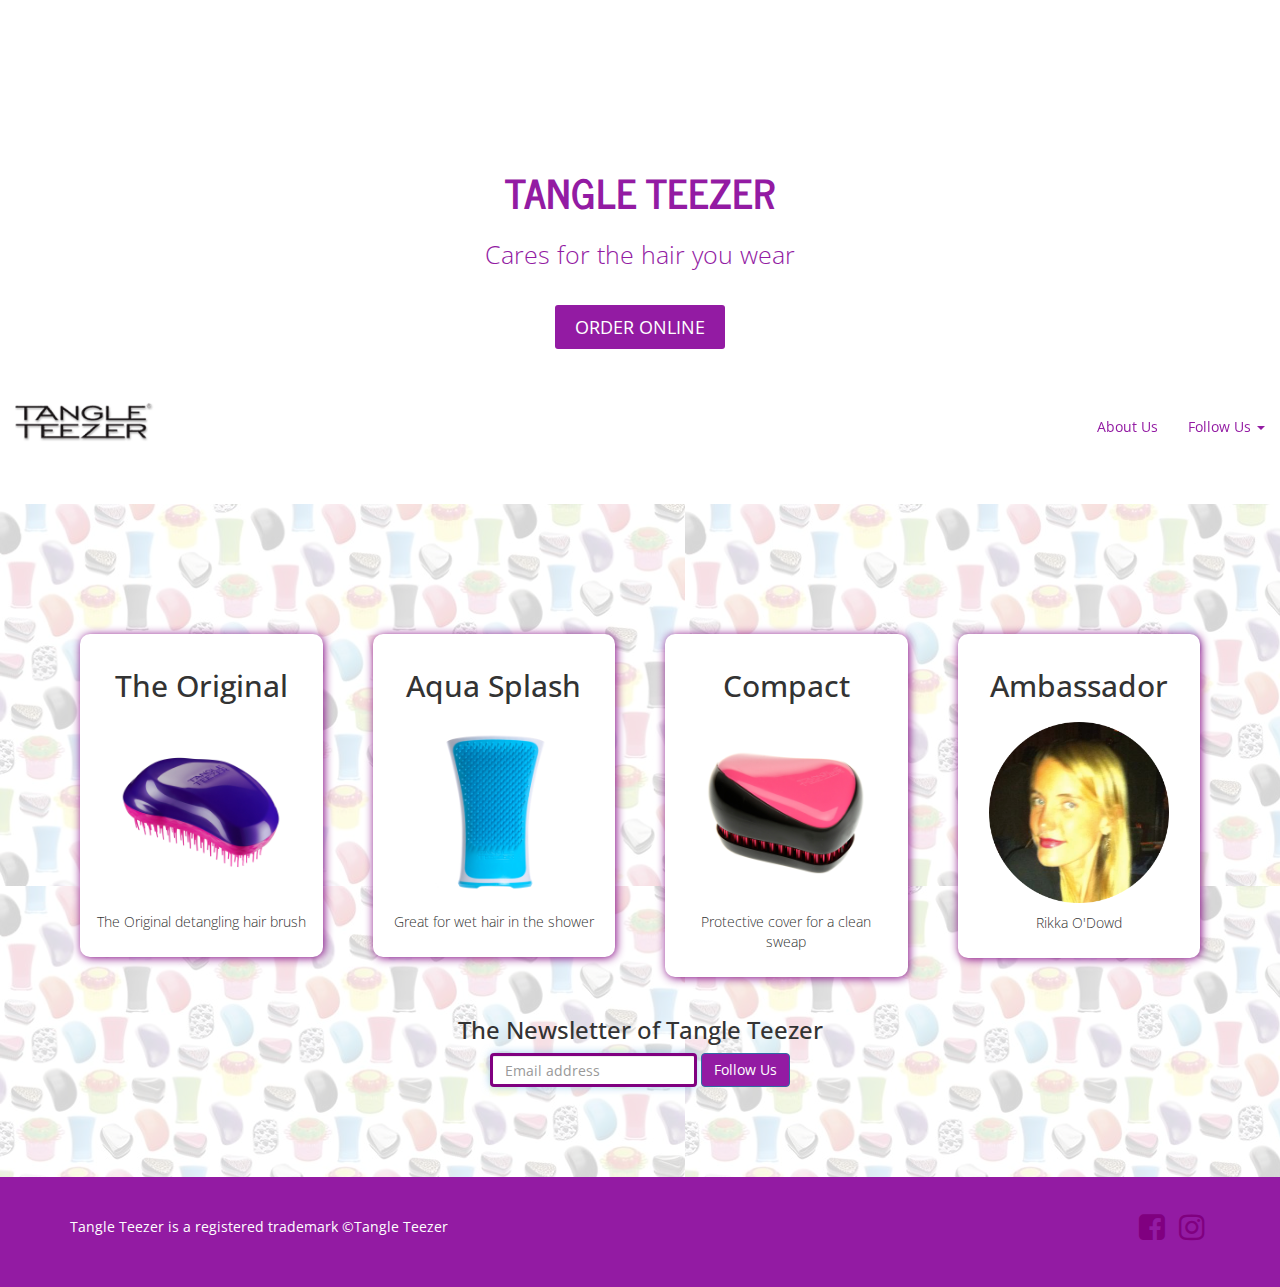
==== index.html @ 8afab9f9 "changing home name to index" ====
<!DOCTYPE HTML>

<html>

<head>
  <meta charset="utf-8">
  <meta http-equiv="X-UA-Compatible" content="IE=edge">
  <meta name="viewport" content="width=device-width, initial-scale=1">

  <title>Tangle Teezer</title>
  <link rel="icon" href="colorfavicon.ico" />

  <link href="http://netdna.bootstrapcdn.com/bootstrap/3.1.1/css/bootstrap.min.css" rel="stylesheet">

  <link href="http://netdna.bootstrapcdn.com/font-awesome/4.0.3/css/font-awesome.css" rel="stylesheet">

  <link href="style.css" rel="stylesheet" type='text/css'>

  <link href='http://fonts.googleapis.com/css?family=News+Cycle|Open+Sans:400,300,700' rel='stylesheet' type='text/css'>
</head>
<body>

  <nav class="navbar navbar-default navbar-fixed-top navbar-transparent" role="navigation">
    <div class="container-fluid">
      <!-- Brand and toggle get grouped for better mobile display -->
      <div class="navbar-header">
        <button type="button" class="navbar-toggle collapsed" data-toggle="collapse" data-target="#bs-example-navbar-collapse-1">
          <span class="sr-only">Toggle navigation</span>
          <span class="icon-bar"></span>
          <span class="icon-bar"></span>
          <span class="icon-bar"></span>
        </button>
        <a class="navbar-brand" href="#"><img src="logo1.png" width="140"></a>
      </div>

      <!-- Collect the nav links, forms, and other content for toggling -->
      <div class="collapse navbar-collapse" id="bs-example-navbar-collapse-1">
        <ul class="nav navbar-nav navbar-right">
          <li><a href="about.html">About Us</a></li>
          <li class="dropdown">
            <a href="#" class="dropdown-toggle" data-toggle="dropdown"> Follow Us <span class="caret"></span></a>
            <ul class="dropdown-menu" role="menu">
              <li><a href="https://www.facebook.com/TangleTeezerUK?fref=ts"><i class="fa fa-facebook-square"></i> Facebook</a></li>
              <li><a href="https://www.facebook.com/TangleTeezerUK?fref=ts"><i class="fa fa-instagram"></i> Instagram</a></li>
            </ul>
          </li>
        </ul>
      </div><!-- /.navbar-collapse -->
    </div><!-- /.container-fluid -->
  </nav>


  <div class="text-center banner">
    <h1><strong>TANGLE TEEZER</strong></h1>
    <p>Cares for the hair you wear</p>
    <a href="#" class="btn btn-info btn-lg" data-toggle="modal" data-target="#signup">ORDER ONLINE</a>
  </div>

  <div class="light-grey-bg">
    <div class="container text-center">
      <div class="row">
        <div class="col-xs-12 col-sm-6 col-md-3">
          <div class="feature">
            <h2>The Original</h2>
            <img src="tangle1.png" width="200">
            <p>The Original detangling hair brush</p>
          </div>
        </div>

       <div class="col-xs-12 col-sm-6 col-md-3">
          <div class="feature">
            <h2>Aqua Splash</h2>
            <img src="tangle2.png" width="200">
            <p>Great for wet hair in the shower</p>
          </div>
        </div>

          <div class="col-xs-12 col-sm-6 col-md-3">
          <div class="feature">
            <h2>Compact</h2>
            <img src="compact3.png" width="200">
            <p>Protective cover for a clean sweap</p>
          </div>
        </div>

         <div class="col-xs-12 col-sm-6 col-md-3">
          <div class="feature">
            <h2>Ambassador</h2>
            <img src="rikka.png" width="200">
            <p>Rikka O'Dowd</p>
          </div>
        </div>


      </div>
    </div>

    <div class="text-center">
      <h3>The Newsletter of Tangle Teezer</h3>
      <form action="#" class="form-inline">
        <input type="email" name="email" class="form-control" placeholder="Email address" autofocus>
        <button type="submit" class="btn btn-primary">Follow Us</button>
      </form>
    </div>
  </div>


  <div class="purple-bg">
    <div class="container">
      <div class="row">
        <div class="col-xs-6">
          <p>Tangle Teezer is a registered trademark ©Tangle Teezer</p>
        </div>
        <div class="col-xs-6">
          <div class="social">
            <ul class="list-inline">
              <li><a href="#"><i class="fa fa-facebook-square"></i></a></li>
              <li><a href="#"><i class="fa fa-instagram"></i></a></li>
            </ul>
          </div>
        </div>
      </div>
    </div>


    <div class="modal fade" id="signup" tabindex="-1" role="dialog" aria-labelledby="myModalLabel" aria-hidden="true">
      <div class="modal-dialog">
        <div class="modal-content">
          <div class="modal-header">
            <button type="button" class="close" data-dismiss="modal"><span aria-hidden="true">&times;</span><span class="sr-only">Close</span></button>
            <h4 class="modal-title" id="myModalLabel">Sign up</h4>
          </div>
          <div class="modal-body">

            <form action="/">
              <div class="form-group">
                <label for="my-email">Enter your email</label>
                <input type="email" name="email" id="my-email" class="form-control" placeholder="name.lastname@gmail.com">
              </div>

              <div class="form-group">
                <label for="password">Enter your password</label>
                <input type="password" name="password" id="password" class="form-control">
              </div>

              <input type="submit" value="Sign Up" class="btn btn-primary">
            </form>

          </div>
          <div class="modal-footer">
            <button type="button" class="btn btn-default" data-dismiss="modal">Close</button>
          </div>
        </div>
      </div>
    </div>

    <script src="https://ajax.googleapis.com/ajax/libs/jquery/1.11.1/jquery.min.js"></script>
    <script src="https://maxcdn.bootstrapcdn.com/bootstrap/3.2.0/js/bootstrap.min.js"></script>

</body>
</html>
---- style.css ----
body{
  font-family: 'Open Sans', sans-serif;
}

.navbar-transparent{
  background: rgba(255,255,255, 0.3);
  border: none;
}

.navbar-transparent .navbar-nav > li > a,
.navbar-transparent .navbar-nav > li > a:hover
{
  color: #931ba3;
  line-height: 50px;
}

.navbar-transparent .navbar-brand,
.navbar-transparent .navbar-brand:hover,
.navbar-transparent .navbar-brand:focus{
  line-height: 50px;
  color: #931ba;
}


.banner{
  background-image: url('https://fbcdn-sphotos-c-a.akamaihd.net/hphotos-ak-xaf1/v/t1.0-9/428881_443285865694649_1327604086_n.jpg?oh=ade5f12627826acb0ee45cb275fc2498&oe=54F5D3E8&__gda__=1423817529_d40aa077f7d7b54296bcfc90035ae8c1');
  background-size: cover;
  color: #931ba3;
  padding-top: 150px;
  padding-bottom: 150px;
  font-weight: 300;
  font-size: 25px;
  line-height: 60px;
}

.banner h1 {
  font-size: 40px;
  font-family: 'News Cycle', sans-serif;
}


.banner p {
  font-weight: 300;
}


.btn-info{
  padding: 10px 20px;
  background-color: #931ba3;
  color: white;
  border-radius: 3px;
  border: none;
  transition: all 0.3s ease;
}

.btn-info:hover{
  background-color: orange;
  color: #931ba3;

}

.btn-primary{
  background-color: #931ba3;
  color: white;
  transition: all 0.3s ease;
}

.btn-primary:hover{
  background-color: orange;
  color: #931ba3;

}

.light-grey-bg{
  background-image: url('background.png');
  padding-top: 130px;
  padding-bottom: 90px;
}

.feature{
  font-weight: 200;
  border-radius: 10px;
  padding: 15px;
  min-height: 300px;
  margin-left: 10px;
  margin-right: 10px;
  margin-bottom: 20px;
  background-color: white;
  box-shadow: 1px 1px 10px purple;
}

.feature img{
  padding: 10px;
}

.purple-bg{
  color: white;
  background: #931ba3;
}

.social{
  text-align: right;
}

@media screen and (max-width: 640px) {
  .social{
    text-align: center;
  }
}

.social a {
  font-size: 30px;
  line-height: 100px;
  color: purple;
  transition: color 0.3s ease;
  -webkit-transition: color 0.3s ease;
  -moz-transition: color 0.3s ease;
}

.social a:hover {
  color: white;
}

.purple-bg p{
  line-height: 100px;
}

.form-inline .form-control{
  border: 3px solid purple;
}
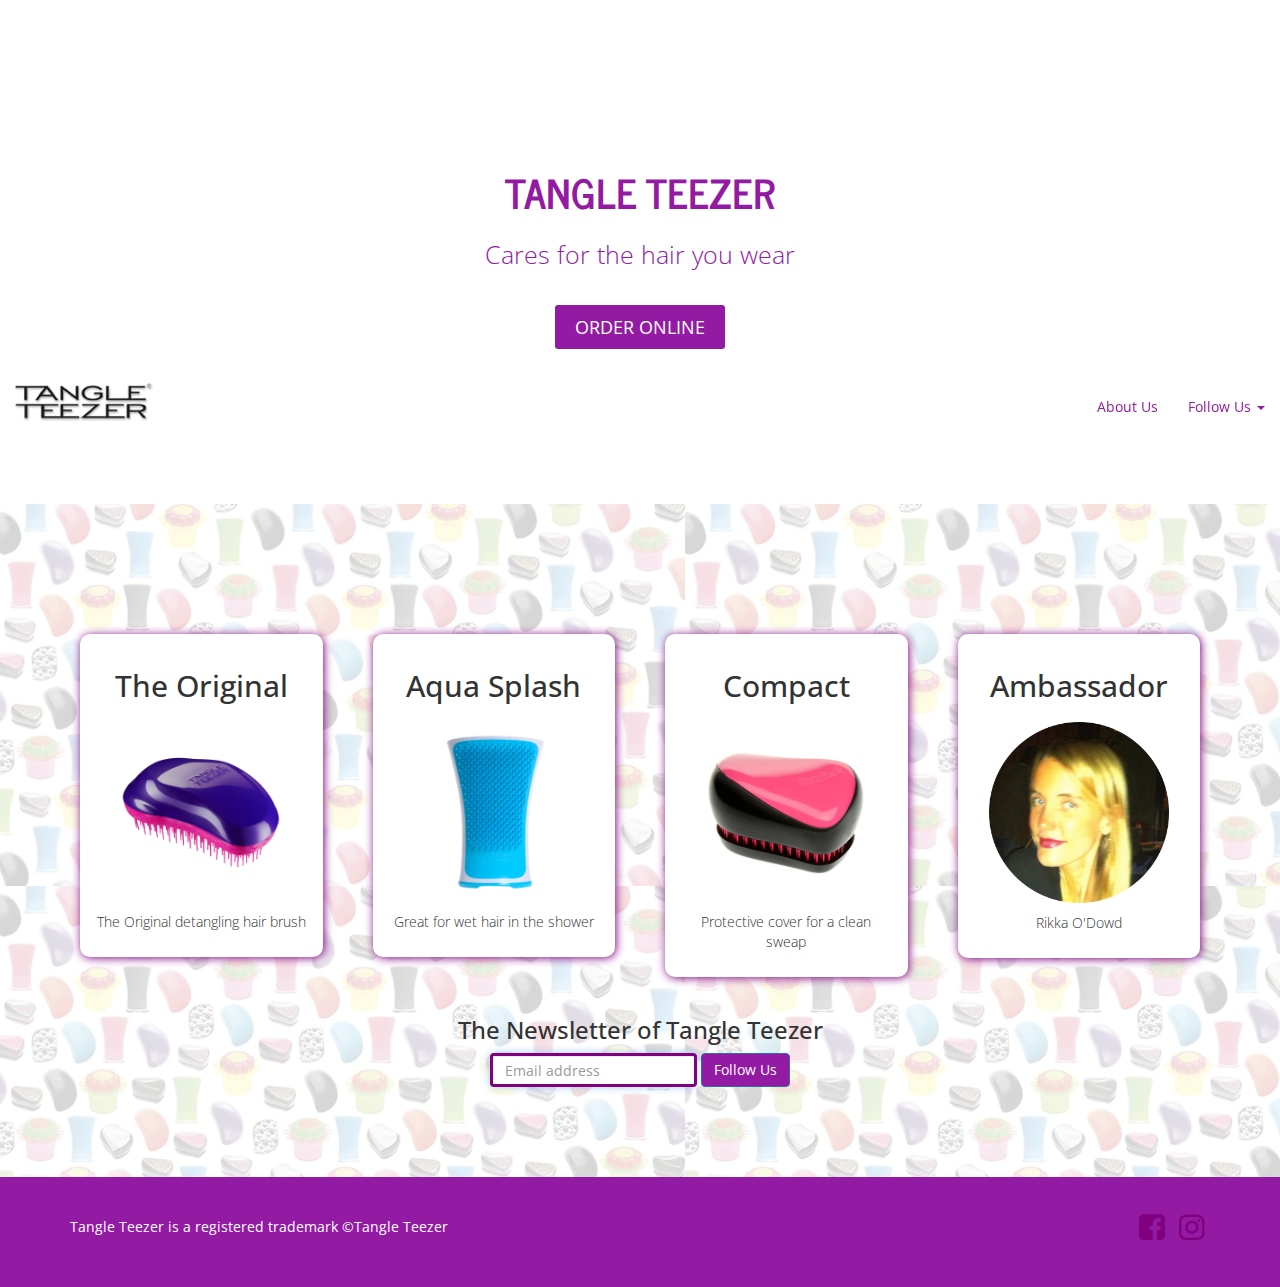
==== commit 89fd6be0: "force github pages" ====
--- a/index.html
+++ b/index.html
@@ -1,5 +1,4 @@
 <!DOCTYPE HTML>
-
 <html>
 
 <head>
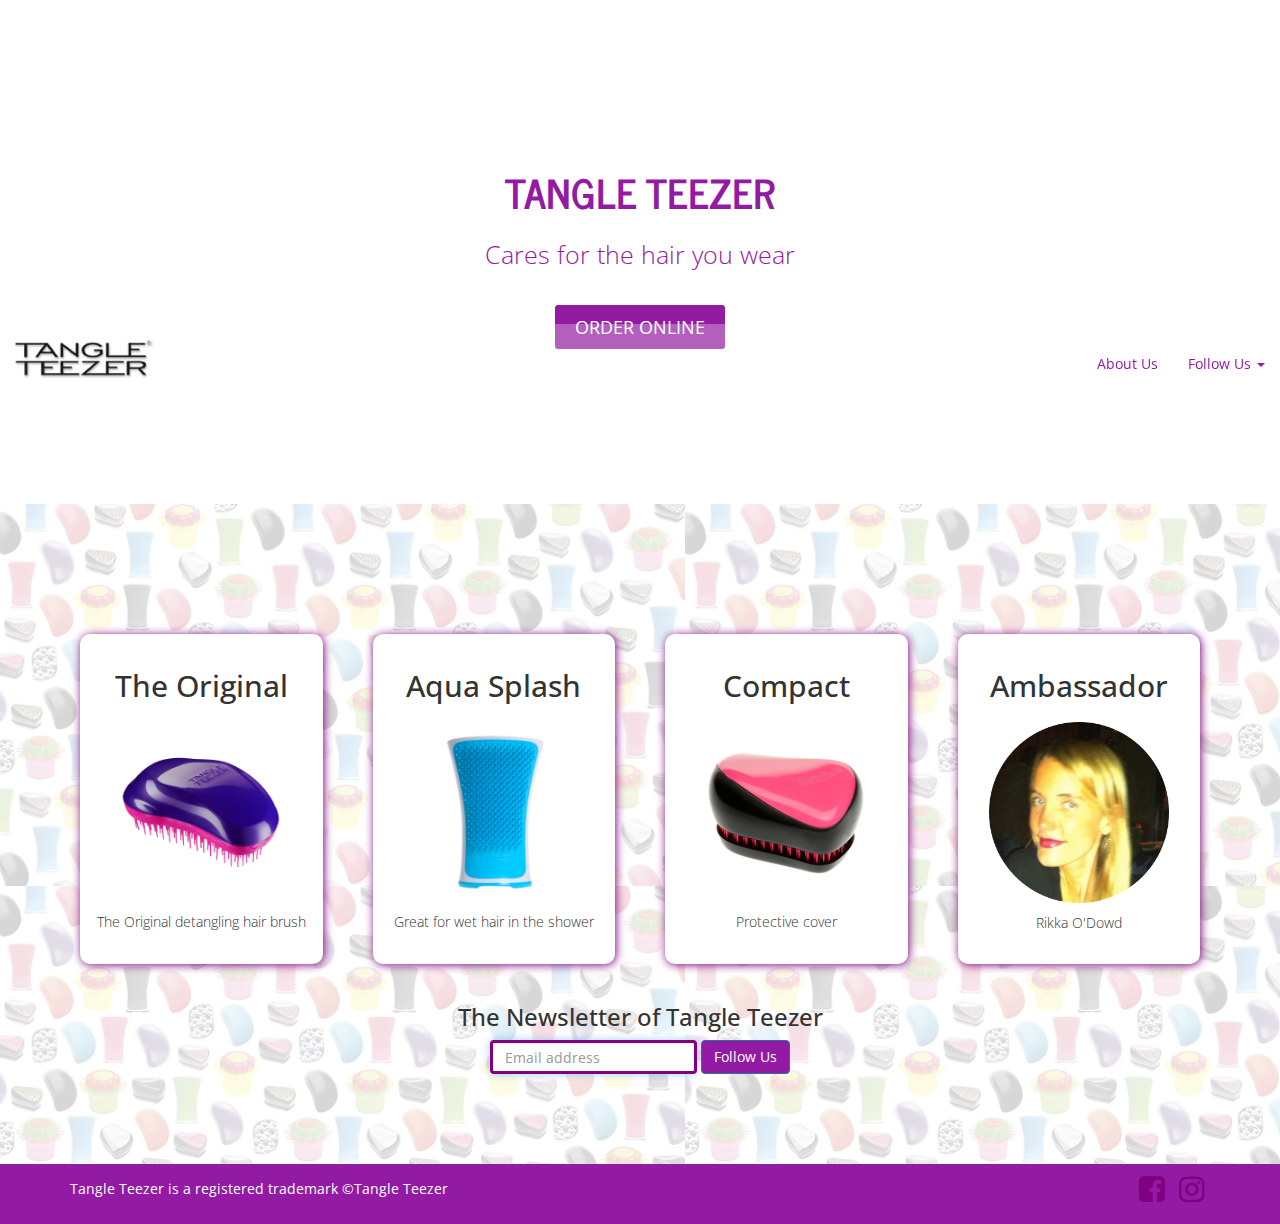
==== commit edd48195: "tangle v2" ====
--- a/index.html
+++ b/index.html
@@ -78,7 +78,7 @@
           <div class="feature">
             <h2>Compact</h2>
             <img src="compact3.png" width="200">
-            <p>Protective cover for a clean sweap</p>
+            <p>Protective cover</p>
           </div>
         </div>
 
--- a/style.css
+++ b/style.css
@@ -81,7 +81,7 @@
   font-weight: 200;
   border-radius: 10px;
   padding: 15px;
-  min-height: 300px;
+  min-height: 330px;
   margin-left: 10px;
   margin-right: 10px;
   margin-bottom: 20px;
@@ -110,7 +110,7 @@
 
 .social a {
   font-size: 30px;
-  line-height: 100px;
+  line-height: 50px;
   color: purple;
   transition: color 0.3s ease;
   -webkit-transition: color 0.3s ease;
@@ -122,7 +122,7 @@
 }
 
 .purple-bg p{
-  line-height: 100px;
+  line-height: 50px;
 }
 
 .form-inline .form-control{
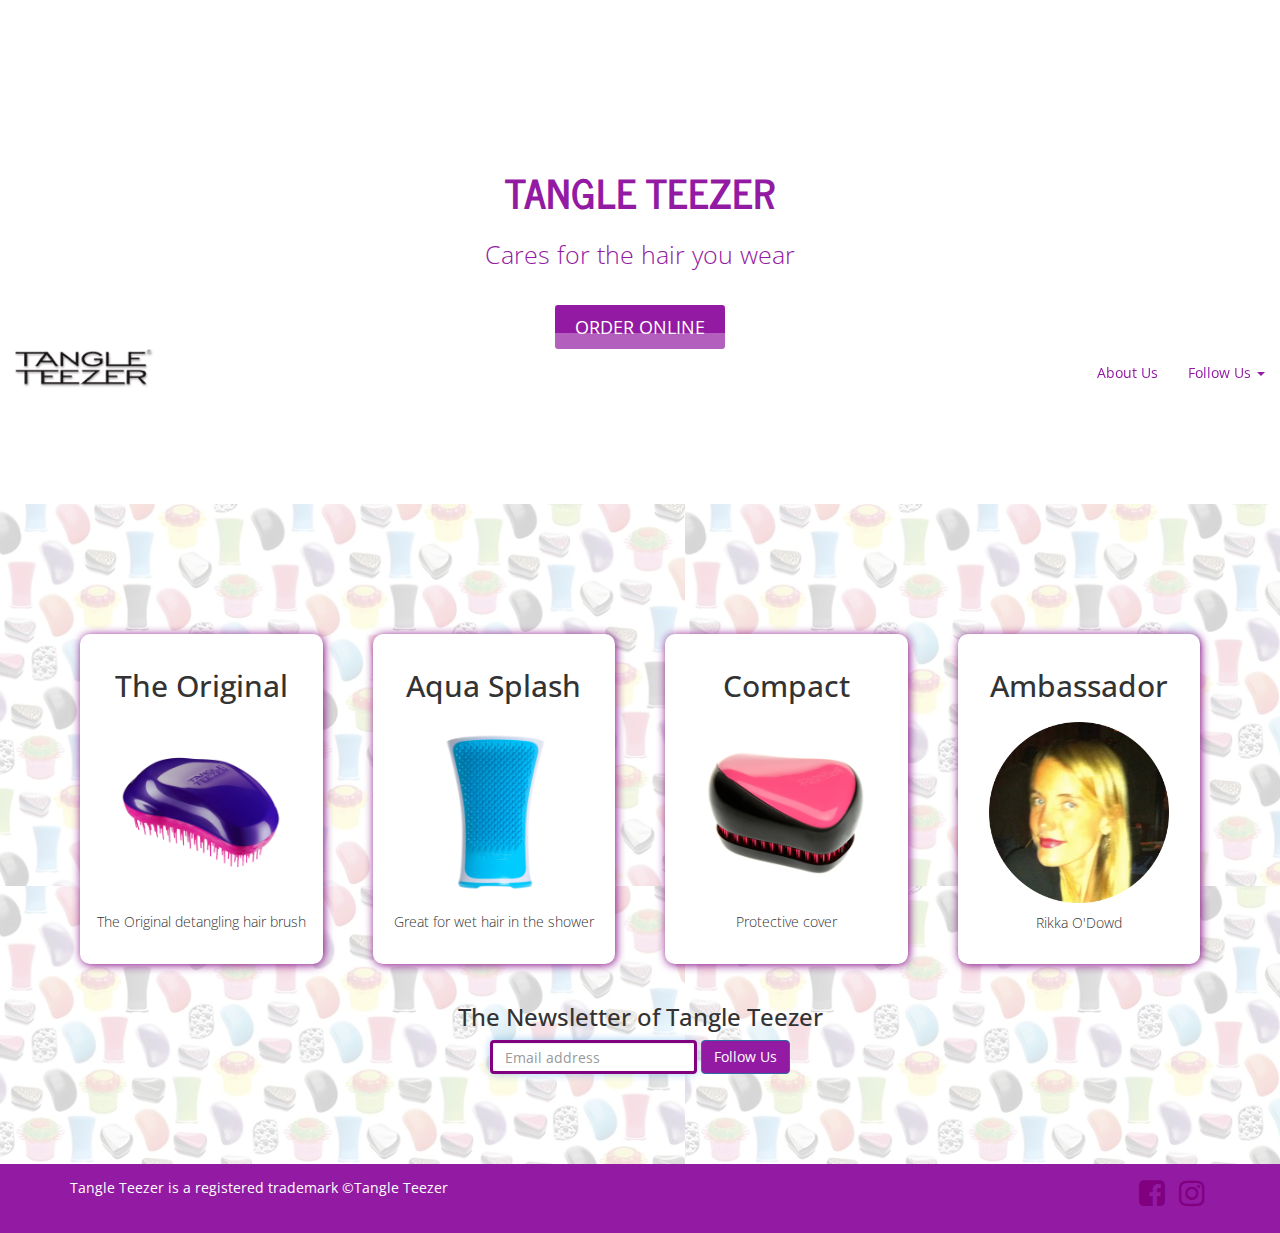
==== commit 4c52bbc8: "tangle v3" ====
--- a/index.html
+++ b/index.html
@@ -58,7 +58,7 @@
   <div class="light-grey-bg">
     <div class="container text-center">
       <div class="row">
-        <div class="col-xs-12 col-sm-6 col-md-3">
+        <div class="col-xs-12 col-sm-6 col-lg-3">
           <div class="feature">
             <h2>The Original</h2>
             <img src="tangle1.png" width="200">
@@ -66,7 +66,7 @@
           </div>
         </div>
 
-       <div class="col-xs-12 col-sm-6 col-md-3">
+       <div class="col-xs-12 col-sm-6 col-lg-3">
           <div class="feature">
             <h2>Aqua Splash</h2>
             <img src="tangle2.png" width="200">
@@ -74,7 +74,7 @@
           </div>
         </div>
 
-          <div class="col-xs-12 col-sm-6 col-md-3">
+          <div class="col-xs-12 col-sm-6 col-lg-3">
           <div class="feature">
             <h2>Compact</h2>
             <img src="compact3.png" width="200">
--- a/style.css
+++ b/style.css
@@ -96,6 +96,7 @@
 .purple-bg{
   color: white;
   background: #931ba3;
+  padding: 1em;
 }
 
 .social{
@@ -110,7 +111,7 @@
 
 .social a {
   font-size: 30px;
-  line-height: 50px;
+  line-height: 20px;
   color: purple;
   transition: color 0.3s ease;
   -webkit-transition: color 0.3s ease;
@@ -122,7 +123,7 @@
 }
 
 .purple-bg p{
-  line-height: 50px;
+  line-height: 20px;
 }
 
 .form-inline .form-control{
